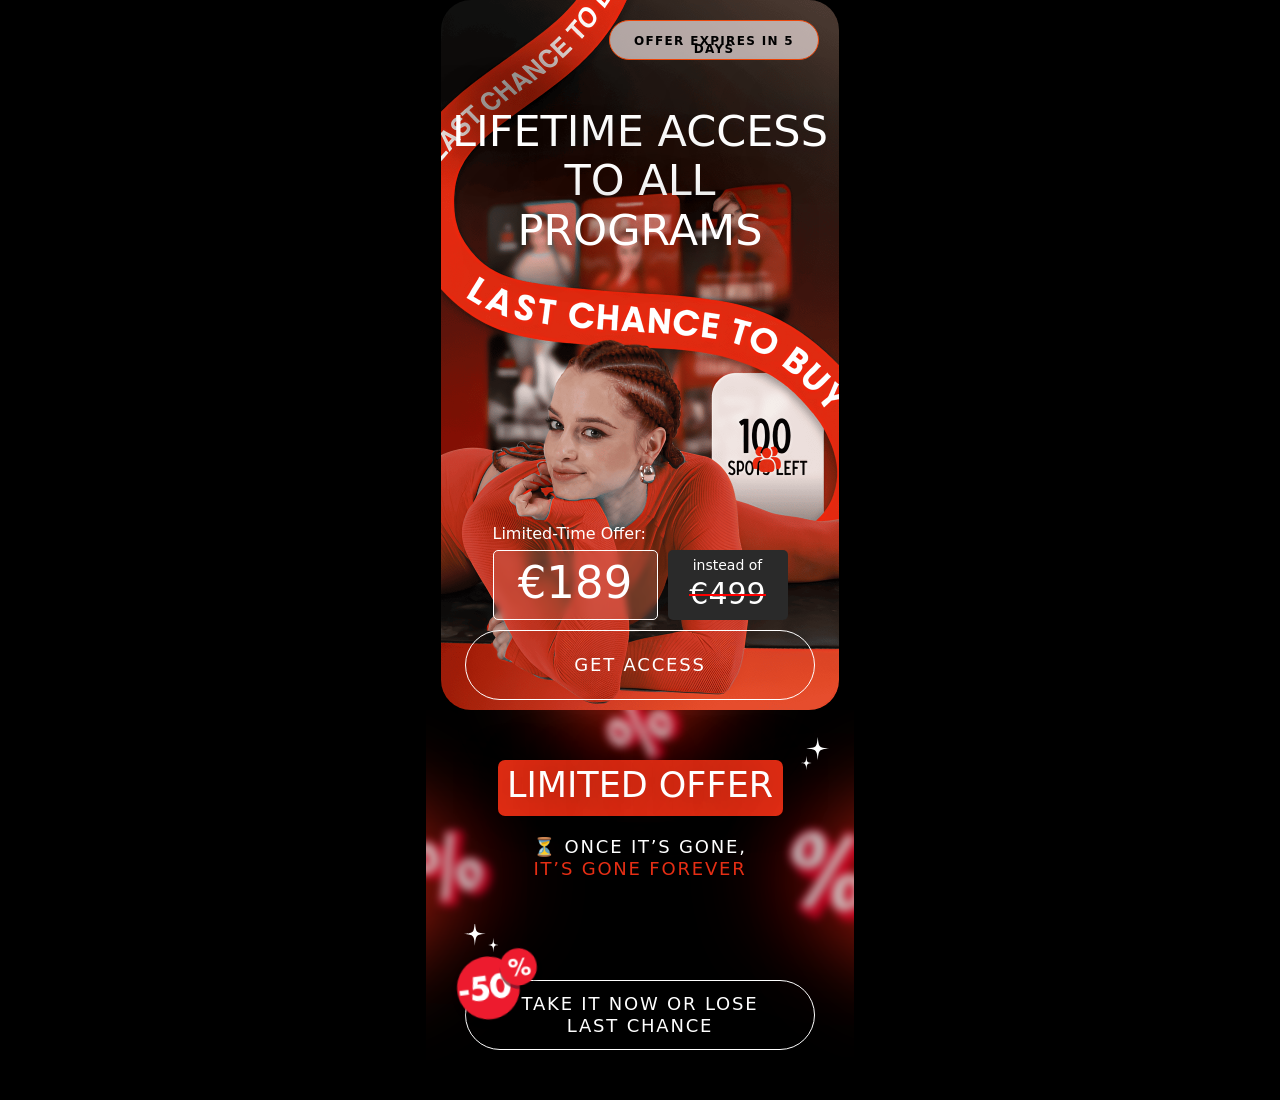
==== index.html @ bfa8a21d "first commit" ====
<!DOCTYPE html>
<html lang="en">
<head>
    <meta charset="UTF-8">
    <meta name="viewport" content="width=device-width, initial-scale=1.0">
    <link rel="stylesheet" href="./css/fonts.css">
    <link rel="stylesheet" href="./css/nullStyle.css">
    <link rel="stylesheet" href="./css/style.css">
    <title>Limited Offer</title>
</head>
<body>
    <header class="header">
        <div class="header--content">
            <div class="count">
                Offer expires in 5 days
            </div>
            <h1 class="title">
                lifetime access<br>to all programs
            </h1>
            <div class="header--content-price">
                <div class="header--content-price-left">
                    <h3 class="header--content-price-left-title">
                        Limited-Time Offer:
                    </h3>
                    <div class="header--content-price-left-container">
                        <h2>€189</h2>
                    </div>
                </div>
                <div class="header--content-price-right">
                    <p>instead of</p>
                    <h2>€499</h2>
                </div>
            </div>
            <a href="#" class="buttonAccess">get access</a>
        </div>
    </header>
    <main class="main">
        <section class="discount">
            <h2 class="discount-title">
                Limited Offer
            </h2>
            <h3 class="discount-subTitle">
                ⏳ Once it’s gone,<br>
                <span>it’s gone forever</span>
            </h3>
            <a href="#" class="buttonAccess buttonAccessSecond">
                take it now or lose<br>last chance
            </a>
        </section>
    </main>
    <script src="./js/app.js"></script>
</body>
</html>
---- css/fonts.css ----
@font-face {
    font-family: 'Bebas Neue';
    src: local('Bebas Neue Thin'), local('BebasNeue-Thin'), url('../fonts/bebasneuethin.woff2') format('woff2'), url('../fonts/bebasneuethin.woff') format('woff'), url('../fonts/bebasneuethin.ttf') format('truetype');
    font-weight: 100;
    font-style: normal;
}
@font-face {
    font-family: 'HalloWitch';
    src: local('HalloWitch'), local('HalloWitch'),  url('../fonts/HalloWitch.ttf') format('truetype');
    font-weight: 100;
    font-style: normal;
}
@font-face {
    font-family: 'Bebas Neue';
    src: local('Bebas Neue Light'), local('BebasNeue-Light'), url('../fonts/bebasneuelight.woff2') format('woff2'), url('../fonts/bebasneuelight.woff') format('woff'), url('../fonts/bebasneuelight.ttf') format('truetype');
    font-weight: 200;
    font-style: normal;
}
@font-face {
    font-family: 'Bebas Neue';
    src: local('Bebas Neue Book'), local('BebasNeueBook'), url('../fonts/bebasneuebook.woff2') format('woff2'), url('../fonts/bebasneuebook.woff') format('woff'), url('../fonts/bebasneuebook.ttf') format('truetype');
    font-weight: 300;
    font-style: normal;
}
@font-face {
    font-family: 'Bebas Neue';
    src: local('Bebas Neue Regular'), local('BebasNeueRegular'), url('../fonts/bebasneueregular.woff2') format('woff2'), url('../fonts/bebasneueregular.woff') format('woff'), url('../fonts/bebasneueregular.ttf') format('truetype');
    font-weight: 400;
    font-style: normal;
}
@font-face {
    font-family: 'Bebas Neue';
    src: local('Bebas Neue Bold'), local('BebasNeueBold'), url('../fonts/bebasneuebold.woff2') format('woff2'), url('../fonts/bebasneuebold.woff') format('woff'), url('../fonts/bebasneuebold.ttf') format('truetype');
    font-weight: 700;
    font-style: normal;
}
/* cyrillic-ext */
@font-face {
    font-family: 'Manrope';
    font-style: normal;
    font-weight: 400;
    font-display: swap;
    src: url(../fonts/cyrillicext400.woff2) format('woff2');
    unicode-range: U+0460-052F, U+1C80-1C88, U+20B4, U+2DE0-2DFF, U+A640-A69F, U+FE2E-FE2F;
  }
  /* cyrillic */
  @font-face {
    font-family: 'Manrope';
    font-style: normal;
    font-weight: 400;
    font-display: swap;
    src: url(../fonts/cyrillic400.woff2) format('woff2'), url('../fonts/Manrope-Regular.ttf') format('truetype');
    unicode-range: U+0301, U+0400-045F, U+0490-0491, U+04B0-04B1, U+2116;
  }

  /* latin-ext */
  @font-face {
    font-family: 'Manrope';
    font-style: normal;
    font-weight: 400;
    font-display: swap;
    src: url(../fonts/latinext400.woff2) format('woff2');
    unicode-range: U+0100-02AF, U+0304, U+0308, U+0329, U+1E00-1E9F, U+1EF2-1EFF, U+2020, U+20A0-20AB, U+20AD-20C0, U+2113, U+2C60-2C7F, U+A720-A7FF;
  }
  /* latin */
  @font-face {
    font-family: 'Manrope';
    font-style: normal;
    font-weight: 400;
    font-display: swap;
    src: url(../fonts/latin400.woff2) format('woff2'), url('../fonts/Manrope-Regular.ttf') format('truetype');
    unicode-range: U+0000-00FF, U+0131, U+0152-0153, U+02BB-02BC, U+02C6, U+02DA, U+02DC, U+0304, U+0308, U+0329, U+2000-206F, U+2074, U+20AC, U+2122, U+2191, U+2193, U+2212, U+2215, U+FEFF, U+FFFD;
  }
  /* cyrillic-ext */
  @font-face {
    font-family: 'Manrope';
    font-style: normal;
    font-weight: 500;
    font-display: swap;
    src: url(../fonts/cyrext500.woff2) format('woff2');
    unicode-range: U+0460-052F, U+1C80-1C88, U+20B4, U+2DE0-2DFF, U+A640-A69F, U+FE2E-FE2F;
  }
  /* cyrillic */
  @font-face {
    font-family: 'Manrope';
    font-style: normal;
    font-weight: 500;
    font-display: swap;
    src: url(../fonts/cyr500.woff2) format('woff2'), url('../fonts/Manrope-Medium.ttf') format('truetype');
    unicode-range: U+0301, U+0400-045F, U+0490-0491, U+04B0-04B1, U+2116;
  }
 
  /* latin-ext */
  @font-face {
    font-family: 'Manrope';
    font-style: normal;
    font-weight: 500;
    font-display: swap;
    src: url(../fonts/latinext500.woff2) format('woff2');
    unicode-range: U+0100-02AF, U+0304, U+0308, U+0329, U+1E00-1E9F, U+1EF2-1EFF, U+2020, U+20A0-20AB, U+20AD-20C0, U+2113, U+2C60-2C7F, U+A720-A7FF;
  }
  /* latin */
  @font-face {
    font-family: 'Manrope';
    font-style: normal;
    font-weight: 500;
    font-display: swap;
    src: url(../fonts/latin500.woff2) format('woff2'), url('../fonts/Manrope-Medium.ttf') format('truetype');
    unicode-range: U+0000-00FF, U+0131, U+0152-0153, U+02BB-02BC, U+02C6, U+02DA, U+02DC, U+0304, U+0308, U+0329, U+2000-206F, U+2074, U+20AC, U+2122, U+2191, U+2193, U+2212, U+2215, U+FEFF, U+FFFD;
  }
  /* cyrillic-ext */
  @font-face {
    font-family: 'Manrope';
    font-style: normal;
    font-weight: 600;
    font-display: swap;
    src: url(../fonts/cyrext600.woff2) format('woff2');
    unicode-range: U+0460-052F, U+1C80-1C88, U+20B4, U+2DE0-2DFF, U+A640-A69F, U+FE2E-FE2F;
  }
  /* cyrillic */
  @font-face {
    font-family: 'Manrope';
    font-style: normal;
    font-weight: 600;
    font-display: swap;
    src: url(../fonts/cyr600.woff2) format('woff2'), url('../fonts/Manrope-SemiBold.ttf') format('truetype');
    unicode-range: U+0301, U+0400-045F, U+0490-0491, U+04B0-04B1, U+2116;
  }
 
  /* latin-ext */
  @font-face {
    font-family: 'Manrope';
    font-style: normal;
    font-weight: 600;
    font-display: swap;
    src: url(../fonts/latinext600.woff2) format('woff2');
    unicode-range: U+0100-02AF, U+0304, U+0308, U+0329, U+1E00-1E9F, U+1EF2-1EFF, U+2020, U+20A0-20AB, U+20AD-20C0, U+2113, U+2C60-2C7F, U+A720-A7FF;
  }
  /* latin */
  @font-face {
    font-family: 'Manrope';
    font-style: normal;
    font-weight: 600;
    font-display: swap;
    src: url(../fonts/latin600.woff2) format('woff2'), url('../fonts/Manrope-SemiBold.ttf') format('truetype');
    unicode-range: U+0000-00FF, U+0131, U+0152-0153, U+02BB-02BC, U+02C6, U+02DA, U+02DC, U+0304, U+0308, U+0329, U+2000-206F, U+2074, U+20AC, U+2122, U+2191, U+2193, U+2212, U+2215, U+FEFF, U+FFFD;
  }
  /* cyrillic-ext */
  @font-face {
    font-family: 'Manrope';
    font-style: normal;
    font-weight: 700;
    font-display: swap;
    src: url(../fonts/cyrext700.woff2) format('woff2');
    unicode-range: U+0460-052F, U+1C80-1C88, U+20B4, U+2DE0-2DFF, U+A640-A69F, U+FE2E-FE2F;
  }
  /* cyrillic */
  @font-face {
    font-family: 'Manrope';
    font-style: normal;
    font-weight: 700;
    font-display: swap;
    src: url(../fonts/cyr700.woff2) format('woff2'), url('../fonts/Manrope-Bold.ttf') format('truetype');
    unicode-range: U+0301, U+0400-045F, U+0490-0491, U+04B0-04B1, U+2116;
  }

  /* latin-ext */
  @font-face {
    font-family: 'Manrope';
    font-style: normal;
    font-weight: 700;
    font-display: swap;
    src: url(../fonts/latin-ext700.woff2) format('woff2');
    unicode-range: U+0100-02AF, U+0304, U+0308, U+0329, U+1E00-1E9F, U+1EF2-1EFF, U+2020, U+20A0-20AB, U+20AD-20C0, U+2113, U+2C60-2C7F, U+A720-A7FF;
  }
  /* latin */
  @font-face {
    font-family: 'Manrope';
    font-style: normal;
    font-weight: 700;
    font-display: swap;
    src: url(../fonts/latin700.woff2) format('woff2'), url('../fonts/Manrope-Bold.ttf') format('truetype');
    unicode-range: U+0000-00FF, U+0131, U+0152-0153, U+02BB-02BC, U+02C6, U+02DA, U+02DC, U+0304, U+0308, U+0329, U+2000-206F, U+2074, U+20AC, U+2122, U+2191, U+2193, U+2212, U+2215, U+FEFF, U+FFFD;
  }
  @font-face {
    font-family: 'Helvetica Neue';
    src: local('Helvetica Neue Light'), local('Helvetica-Neue-Light'),
        url('../fonts/HelveticaNeueCyr-Light.woff2') format('woff2'),
        url('../fonts/HelveticaNeueCyr-Light.woff') format('woff'),
        url('../fonts/HelveticaNeueCyr-Light.ttf') format('truetype');
    font-weight: 300;
    font-style: normal;
  }
  @font-face {
    font-family: 'Helvetica Neue';
    src: local('Helvetica Neue Roman'), local('Helvetica-Neue-Roman'),
        url('../fonts/HelveticaNeueCyr-Roman.woff2') format('woff2'),
        url('../fonts/HelveticaNeueCyr-Roman.woff') format('woff'),
        url('../fonts/HelveticaNeueCyr-Roman.ttf') format('truetype');
    font-weight: 400;
    font-style: normal;
  }

  @font-face {
    font-family: 'SONGER Condensed';
    src: local('SONGER Condensed'), local('SONGERCondensed') url('../fonts/SONGERCondensed.woff2') format('woff2'), url('../fonts/SONGERCondensed.woff') format('woff');
    font-weight: 400;
    font-style: normal;
  }
---- css/nullStyle.css ----
/* --- Modern Reset / Opinionated foundation --- */

/* 1) Box model */
*,
*::before,
*::after {
  box-sizing: border-box;
}

/* 2) Основи сторінки */
:root {
  -webkit-font-smoothing: antialiased;
  -moz-osx-font-smoothing: grayscale;
  text-rendering: optimizeLegibility;
}

html, body {
  height: 100%;
  max-width: 428px;
  width: 100%;
  margin: 0 auto;
  padding: 0;
  line-height: 1.5;
  background: #000000;
  color: #fff;
  font-family: system-ui, -apple-system, "Segoe UI", Roboto, "Helvetica Neue", Arial;
}

/* 3) Контентні елементи */
img, picture, video, canvas, svg {
  display: block;
  max-width: 100%;
  height: auto;
}

/* 4) Типографія */
h1, h2, h3, h4, h5, h6 {
  margin: 0;
  font-weight: inherit;
}

p {
  margin: 0;
}

/* 5) Формові елементи */
button, input, select, textarea {
  font: inherit;
  margin: 0;
  background: transparent;
  border: 0;
  padding: 0;
  color: inherit;
  outline: none; /* при потребі додай власні стилі фокусу для доступності */
}

*:focus{
    border: none;
    outline: none !important; 
}

/* 6) Посилання та списки */
a {
  color: inherit;
  text-decoration: none;
  cursor: pointer;
}
ul, ol {
  margin: 0;
  padding: 0;
  list-style: none;
}

/* 7) Таблиці */
table {
  border-collapse: collapse;
  border-spacing: 0;
}

/* 8) Додатково для доступності (не обов'язково) */
:focus {
  outline: 2px solid Highlight; /* або інший контрастний колір */
  outline-offset: 2px;
}
---- css/style.css ----
.header {
    padding: 0 15px;
}

.header--content {
    overflow: hidden;
    position: relative;
    border-radius: 30px;
    padding: 10px;
    min-height: 710px;
    background-image: url(../images/headerFon.png);
    background-repeat: no-repeat;
    background-position: bottom center;
    background-size: cover;
    display: flex;
    flex-direction: column;
    justify-content: flex-end;
    align-items: center;
}

.title{
    position: absolute;
    top: 15%;
    font-weight: 400;
    font-size: 43px;
    line-height: 116%;
    text-transform: uppercase;
    text-align: center;
    color: #fff;
    text-shadow: 0 0 58px #000;
}

.header--content-price {
    display: flex;
    align-items: flex-end;
    justify-content: center;

    gap: 10px;
    padding-bottom: 10px;
}

.header--content-price-left h2 {
    font-weight: 400;
    font-size: 45px;
    line-height: 140%;
    text-transform: uppercase;
    text-align: center;
    color: #fff;
}

.header--content-price-left-title {
    font-weight: 400;
    font-size: 16px;
    padding-bottom: 5px;
    line-height: 144%;
    color: #fff;
}

.header--content-price-left-container {
    width: 165px;
    height: 70px;
    border-radius: 5px;
    border: 1px solid #fff;
    background-color: #ffffff1b;
    backdrop-filter: blur(3px);
}

.header--content-price-right {
    width: 120px;
    height: 70px;
    background-color: #2A2A2A;
    border-radius: 5px;
    display: flex;
    flex-direction: column;
    justify-content: center;
    align-items: center;
}

.header--content-price-right p{
    font-weight: 400;
    font-size: 14px;
    line-height: 134%;
    color: #fff;
}

.header--content-price-right h2{
    font-weight: 400;
    font-size: 30px;
    line-height: 133%;
    text-transform: uppercase;
    position: relative;
    color: #fff;
}

.header--content-price-right h2::before{
    content: "";
    position: absolute;
    left: 0;
    top: 20px;
    width: 100%;
    height: 2px;
    background-color: red;
}

.buttonAccess {
    font-weight: 400;
    font-size: 18px;
    line-height: 121%;
    letter-spacing: 0.1em;
    text-transform: uppercase;
    text-align: center;
    display: block;
    color: #fff;
    border: 1px solid #fff;
    border-radius: 150px;
    max-width: 350px;
    width: 100%;
    height: 70px;
    display: flex;
    align-items: center;
    justify-content: center;
}

.discount{
    background-image: url(../images/fon-2.svg);
    background-repeat: no-repeat;
    background-size: contain;
    padding: 50px 0;
}

.discount-title{
    font-weight: 400;
    font-size: 35px;
    line-height: 145%;
    text-transform: uppercase;
    text-align: center;
    color: #fff;
    text-shadow: 0 0 58px #000;
    border-radius: 7px;
    background: #e62e15;
    margin: 0 auto 20px auto;
    width: 285px;
    height: 56px;
}

.discount-subTitle{
    font-weight: 500;
    font-size: 18px;
    line-height: 121%;
    letter-spacing: 0.1em;
    text-transform: uppercase;
    text-align: center;
    color: #fff;
}

.discount-subTitle span{
    color: #e62e14;
}

.buttonAccessSecond{
    margin: 100px auto 0 auto;
    position: relative;
}

.buttonAccessSecond::before{
    content: "";
    display: block;
    position: absolute;
    top: -57px;
    left: -25px;
    background-image: url(../images/ds.svg);
    background-repeat: no-repeat;
    background-size: contain;
    width: 120px;
    height: 120px;
}

.count{
    font-weight: 700;
    font-size: 12px;
    line-height: 70%;
    letter-spacing: 0.11em;
    text-transform: uppercase;
    text-align: center;
    color: #000;
    border: 1px solid #ed470b;
    border-radius: 100px;
    padding: 16px;
    width: 210px;
    height: 40px;
    background: rgba(242, 228, 227, 0.69);
    position: absolute;
    top: 20px;
    right: 20px;
}
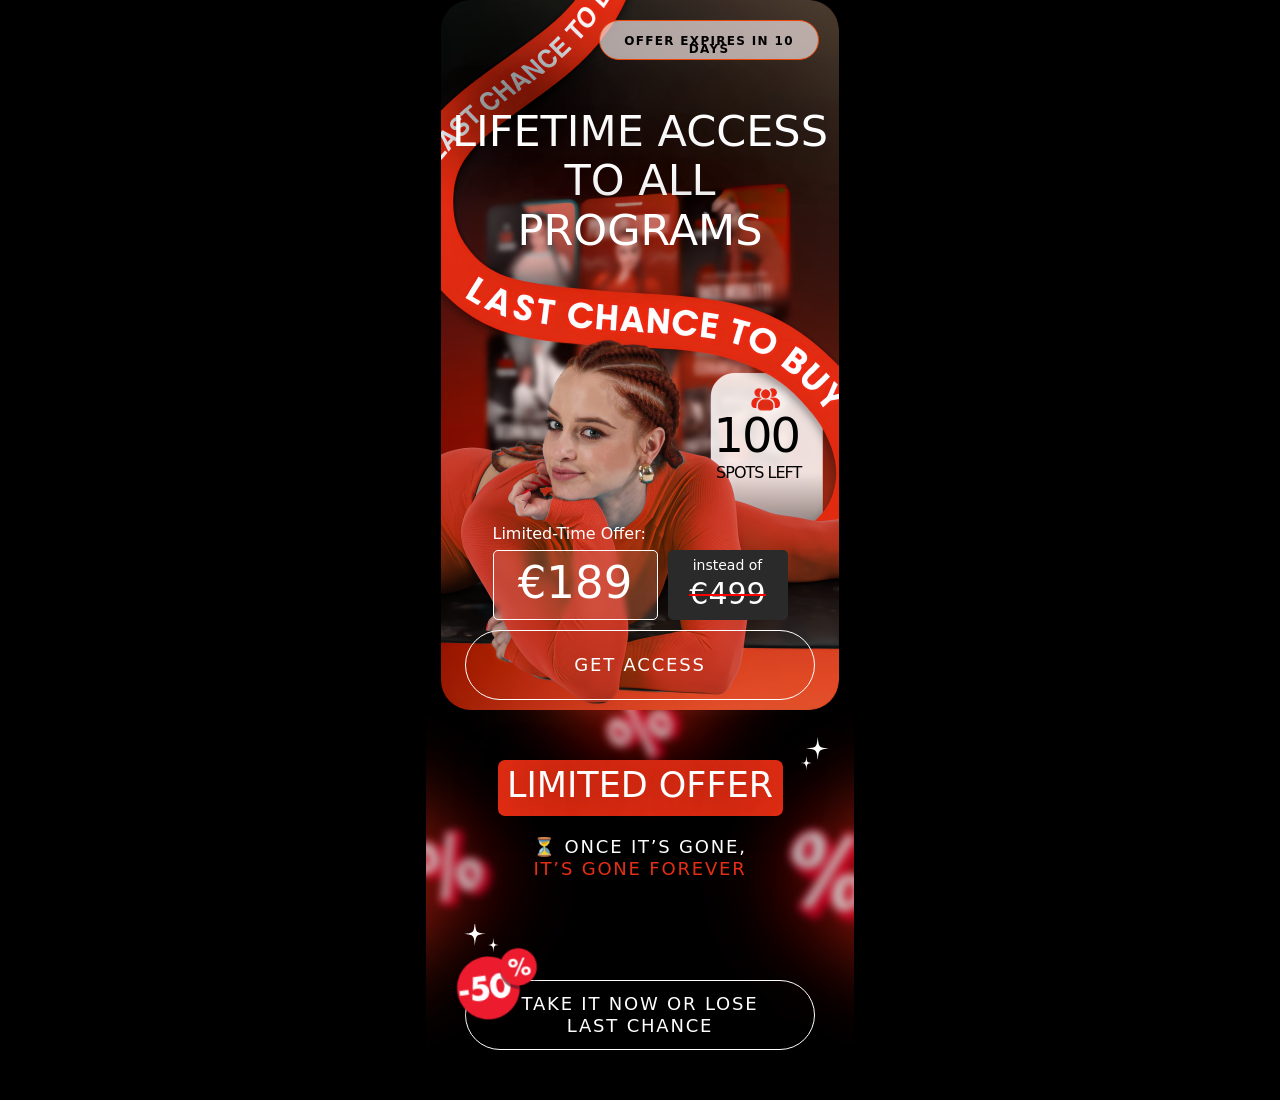
==== commit 49e2fb95: "first commit" ====
--- a/index.html
+++ b/index.html
@@ -12,11 +12,15 @@
     <header class="header">
         <div class="header--content">
             <div class="count">
-                Offer expires in 5 days
+                Offer expires in 10 days
             </div>
             <h1 class="title">
                 lifetime access<br>to all programs
             </h1>
+            <div class="spotsCount">
+                <h2 class="spotsCount-value">100</h2>
+                <p class="spotsCount-title">SPOTS left</p>
+            </div>
             <div class="header--content-price">
                 <div class="header--content-price-left">
                     <h3 class="header--content-price-left-title">
--- a/css/style.css
+++ b/css/style.css
@@ -1,5 +1,3 @@
-
-
 .header {
     padding: 0 15px;
 }
@@ -12,7 +10,7 @@
     min-height: 710px;
     background-image: url(../images/headerFon.png);
     background-repeat: no-repeat;
-    background-position: bottom center;
+    background-position: bottom right;
     background-size: cover;
     display: flex;
     flex-direction: column;
@@ -20,7 +18,7 @@
     align-items: center;
 }
 
-.title{
+.title {
     position: absolute;
     top: 15%;
     font-weight: 400;
@@ -78,14 +76,14 @@
     align-items: center;
 }
 
-.header--content-price-right p{
+.header--content-price-right p {
     font-weight: 400;
     font-size: 14px;
     line-height: 134%;
     color: #fff;
 }
 
-.header--content-price-right h2{
+.header--content-price-right h2 {
     font-weight: 400;
     font-size: 30px;
     line-height: 133%;
@@ -94,7 +92,7 @@
     color: #fff;
 }
 
-.header--content-price-right h2::before{
+.header--content-price-right h2::before {
     content: "";
     position: absolute;
     left: 0;
@@ -123,14 +121,14 @@
     justify-content: center;
 }
 
-.discount{
+.discount {
     background-image: url(../images/fon-2.svg);
     background-repeat: no-repeat;
     background-size: contain;
     padding: 50px 0;
 }
 
-.discount-title{
+.discount-title {
     font-weight: 400;
     font-size: 35px;
     line-height: 145%;
@@ -145,7 +143,7 @@
     height: 56px;
 }
 
-.discount-subTitle{
+.discount-subTitle {
     font-weight: 500;
     font-size: 18px;
     line-height: 121%;
@@ -155,16 +153,16 @@
     color: #fff;
 }
 
-.discount-subTitle span{
+.discount-subTitle span {
     color: #e62e14;
 }
 
-.buttonAccessSecond{
+.buttonAccessSecond {
     margin: 100px auto 0 auto;
     position: relative;
 }
 
-.buttonAccessSecond::before{
+.buttonAccessSecond::before {
     content: "";
     display: block;
     position: absolute;
@@ -177,7 +175,7 @@
     height: 120px;
 }
 
-.count{
+.count {
     font-weight: 700;
     font-size: 12px;
     line-height: 70%;
@@ -188,10 +186,41 @@
     border: 1px solid #ed470b;
     border-radius: 100px;
     padding: 16px;
-    width: 210px;
+    width: 220px;
     height: 40px;
     background: rgba(242, 228, 227, 0.69);
     position: absolute;
     top: 20px;
     right: 20px;
+}
+
+.spotsCount {
+    display: flex;
+    align-items: center;
+    flex-direction: column;
+    justify-content: center;
+    position: absolute;
+    right: 35px;
+    bottom: 225px;
+}
+
+.spotsCount-value {
+    font-weight: 400;
+    font-size: 48px;
+    line-height: 50px;
+    letter-spacing: -2px;
+    padding-right: 5px;
+    text-transform: uppercase;
+    text-align: center;
+    color: #000;
+}
+
+.spotsCount-title {
+    font-weight: 400;
+    font-size: 16px;
+    line-height: 25px;
+    letter-spacing: -1px;
+    text-transform: uppercase;
+    text-align: center;
+    color: #000;
 }
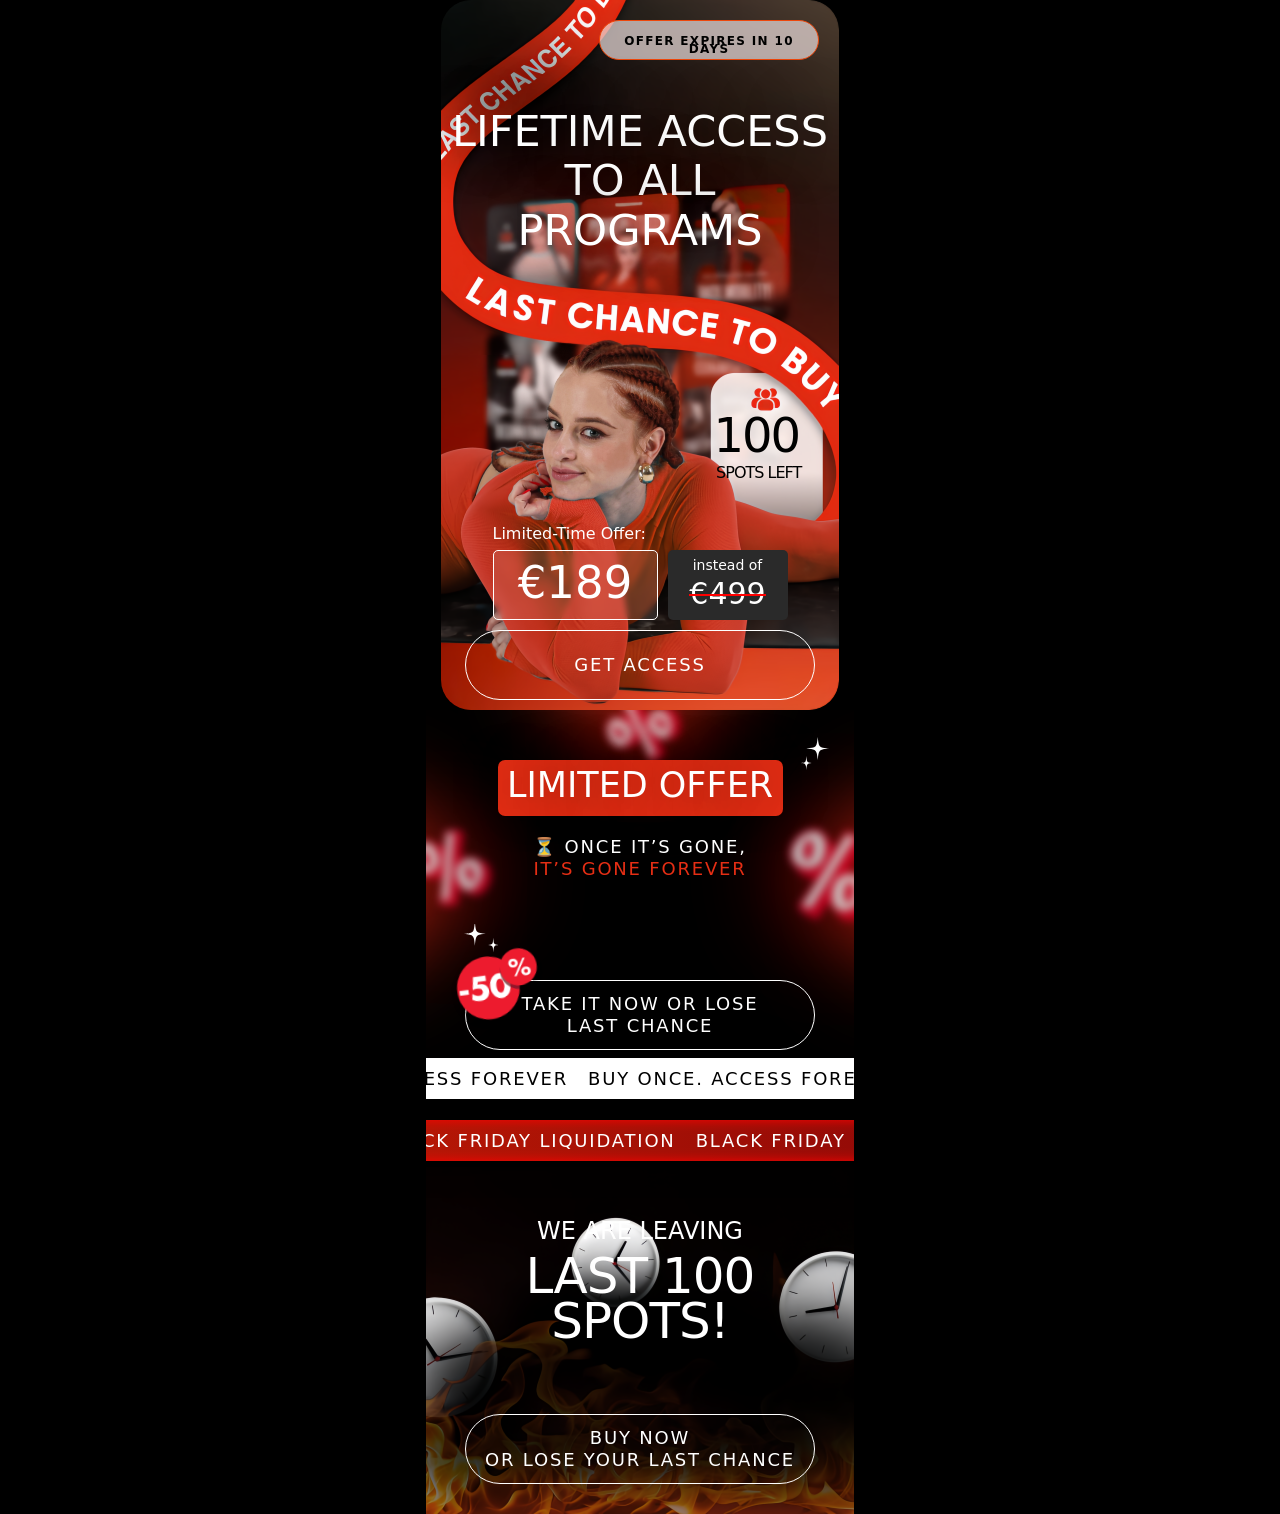
==== commit 1bdcac0b: "first commit" ====
--- a/index.html
+++ b/index.html
@@ -18,7 +18,7 @@
                 lifetime access<br>to all programs
             </h1>
             <div class="spotsCount">
-                <h2 class="spotsCount-value">100</h2>
+                <h2 class="spotsCount-value"></h2>
                 <p class="spotsCount-title">SPOTS left</p>
             </div>
             <div class="header--content-price">
@@ -51,7 +51,64 @@
                 take it now or lose<br>last chance
             </a>
         </section>
+        <section class="fire">
+            <div class="redLine">
+                <p>BLACK FRIDAY liquidation</p>
+                <p>BLACK FRIDAY liquidation</p>
+                <p>BLACK FRIDAY liquidation</p>
+                <p>BLACK FRIDAY liquidation</p>
+            </div>
+            <div class="whiteLine">
+                <p>Buy Once. Access Forever</p>
+                <p>Buy Once. Access Forever</p>
+                <p>Buy Once. Access Forever</p>
+                <p>Buy Once. Access Forever</p>
+            </div>
+            <h2 class="fire-title">
+                <span>we are leaving</span><br>
+                last 100 spots!
+            </h2>
+            <a href="#" class="buttonAccess" style="margin: 0 auto;">
+                buy now <br>or lose your last chance
+            </a>
+        </section>
     </main>
     <script src="./js/app.js"></script>
+    <script>
+(function() {
+  const totalDays = 10;
+  const startValue = 100;
+  const counterEl = document.querySelector('.spotsCount-value');
+
+  // Отримуємо з localStorage
+  let savedData = JSON.parse(localStorage.getItem('spotsCounter'));
+
+  if (!savedData) {
+    savedData = {
+      startTime: Date.now()
+    };
+    localStorage.setItem('spotsCounter', JSON.stringify(savedData));
+  }
+
+  function updateCounter() {
+    const now = Date.now();
+    const elapsedMs = now - savedData.startTime;
+    const elapsedDays = elapsedMs / (1000 * 60 * 60 * 24);
+
+    // Розрахунок нового значення
+    let newValue = Math.max(startValue - Math.floor((startValue / totalDays) * elapsedDays), 0);
+
+    counterEl.textContent = newValue;
+
+    // Зберігаємо прогрес
+    localStorage.setItem('spotsCounter', JSON.stringify(savedData));
+  }
+
+  updateCounter();
+
+  // Оновлюємо щогодини
+  setInterval(updateCounter, 60 * 60 * 1000);
+})();
+</script>
 </body>
 </html>
--- a/css/style.css
+++ b/css/style.css
@@ -125,7 +125,7 @@
     background-image: url(../images/fon-2.svg);
     background-repeat: no-repeat;
     background-size: contain;
-    padding: 50px 0;
+    padding: 50px 10px;
 }
 
 .discount-title {
@@ -161,7 +161,9 @@
     margin: 100px auto 0 auto;
     position: relative;
 }
-
+main{
+     overflow: hidden;
+}
 .buttonAccessSecond::before {
     content: "";
     display: block;
@@ -223,4 +225,100 @@
     text-transform: uppercase;
     text-align: center;
     color: #000;
+}
+
+.fire{
+    background-image: url(../images/bottomFon.png);
+    background-repeat: no-repeat;
+    background-position: bottom center;
+    background-size: contain;
+    padding: 100px 10px 30px 10px;
+    position: relative;
+}
+
+.fire-title{
+    font-weight: 500;
+    font-size: 50px;
+    line-height: 90%;
+    letter-spacing: -1px;
+    text-transform: uppercase;
+    text-align: center;
+    color: #fff;
+    padding-bottom: 70px;
+}
+
+.fire-title span{
+    font-size: 24px;
+    letter-spacing: initial;
+}
+
+.whiteLine,
+.redLine{
+    display: flex;
+    align-items: center;
+    justify-content: space-between;
+    position: absolute;
+    gap: 20px;
+    height: 41px;
+    padding: 0 20px;
+}
+.whiteLine p,
+.redLine p{
+    font-weight: 500;
+    font-size: 18px;
+    line-height: 121%;
+    letter-spacing: 0.1em;
+    text-transform: uppercase;
+    text-align: center;
+    white-space: nowrap;
+}
+
+.redLine p{
+    color: #fff;
+}
+
+.whiteLine p{
+    color: #000;
+}
+
+.redLine{
+    box-shadow: inset 0 0 12px 0 #f00, 0 4px 28px 0 rgba(0, 0, 0, 0.76);
+    background: linear-gradient(90deg, #b91805 0%, #8b0707 50%, #ab1200 100%);
+    top: 5%;
+    left: -15%;
+    animation: redAnim 20s linear infinite; 
+}
+.whiteLine{
+    background: #fff;
+    right: -15%;
+    top: -10%;
+    animation: whiteAnim 20s linear infinite; 
+}
+
+@keyframes redAnim {
+  0% {
+    transform: rotate(-3deg) translateX(10px);
+  }
+  50% {
+    transform: rotate(-3deg) translateX(-300px);
+  }
+
+  100% {
+    transform: rotate(-3deg) translateX(10px);
+  }
+
+}
+
+@keyframes whiteAnim {
+  0% {
+    transform: rotate(10deg) translateX(10px);
+  }
+  50% {
+    transform: rotate(10deg) translateX(300px);
+  }
+
+  100% {
+    transform: rotate(10deg) translateX(10px);
+  }
+
 }
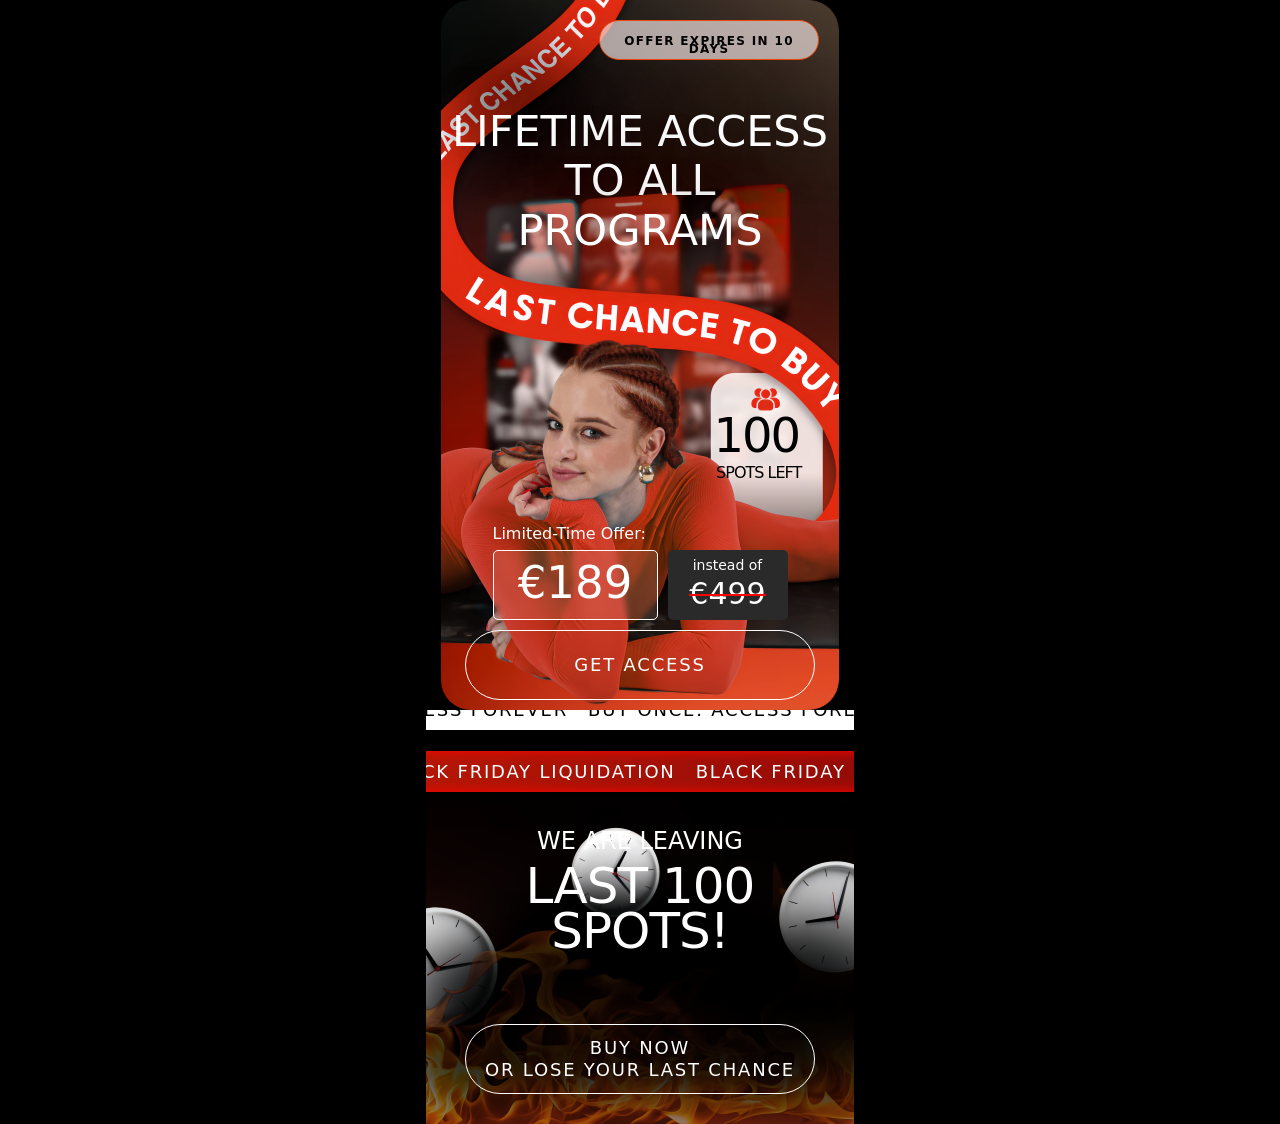
==== commit d0be9cf6: "first commit" ====
--- a/index.html
+++ b/index.html
@@ -39,18 +39,6 @@
         </div>
     </header>
     <main class="main">
-        <section class="discount">
-            <h2 class="discount-title">
-                Limited Offer
-            </h2>
-            <h3 class="discount-subTitle">
-                ⏳ Once it’s gone,<br>
-                <span>it’s gone forever</span>
-            </h3>
-            <a href="#" class="buttonAccess buttonAccessSecond">
-                take it now or lose<br>last chance
-            </a>
-        </section>
         <section class="fire">
             <div class="redLine">
                 <p>BLACK FRIDAY liquidation</p>
--- a/css/style.css
+++ b/css/style.css
@@ -284,14 +284,14 @@
 .redLine{
     box-shadow: inset 0 0 12px 0 #f00, 0 4px 28px 0 rgba(0, 0, 0, 0.76);
     background: linear-gradient(90deg, #b91805 0%, #8b0707 50%, #ab1200 100%);
-    top: 5%;
+    top: 10%;
     left: -15%;
     animation: redAnim 20s linear infinite; 
 }
 .whiteLine{
     background: #fff;
     right: -15%;
-    top: -10%;
+    top: -5%;
     animation: whiteAnim 20s linear infinite; 
 }
 
